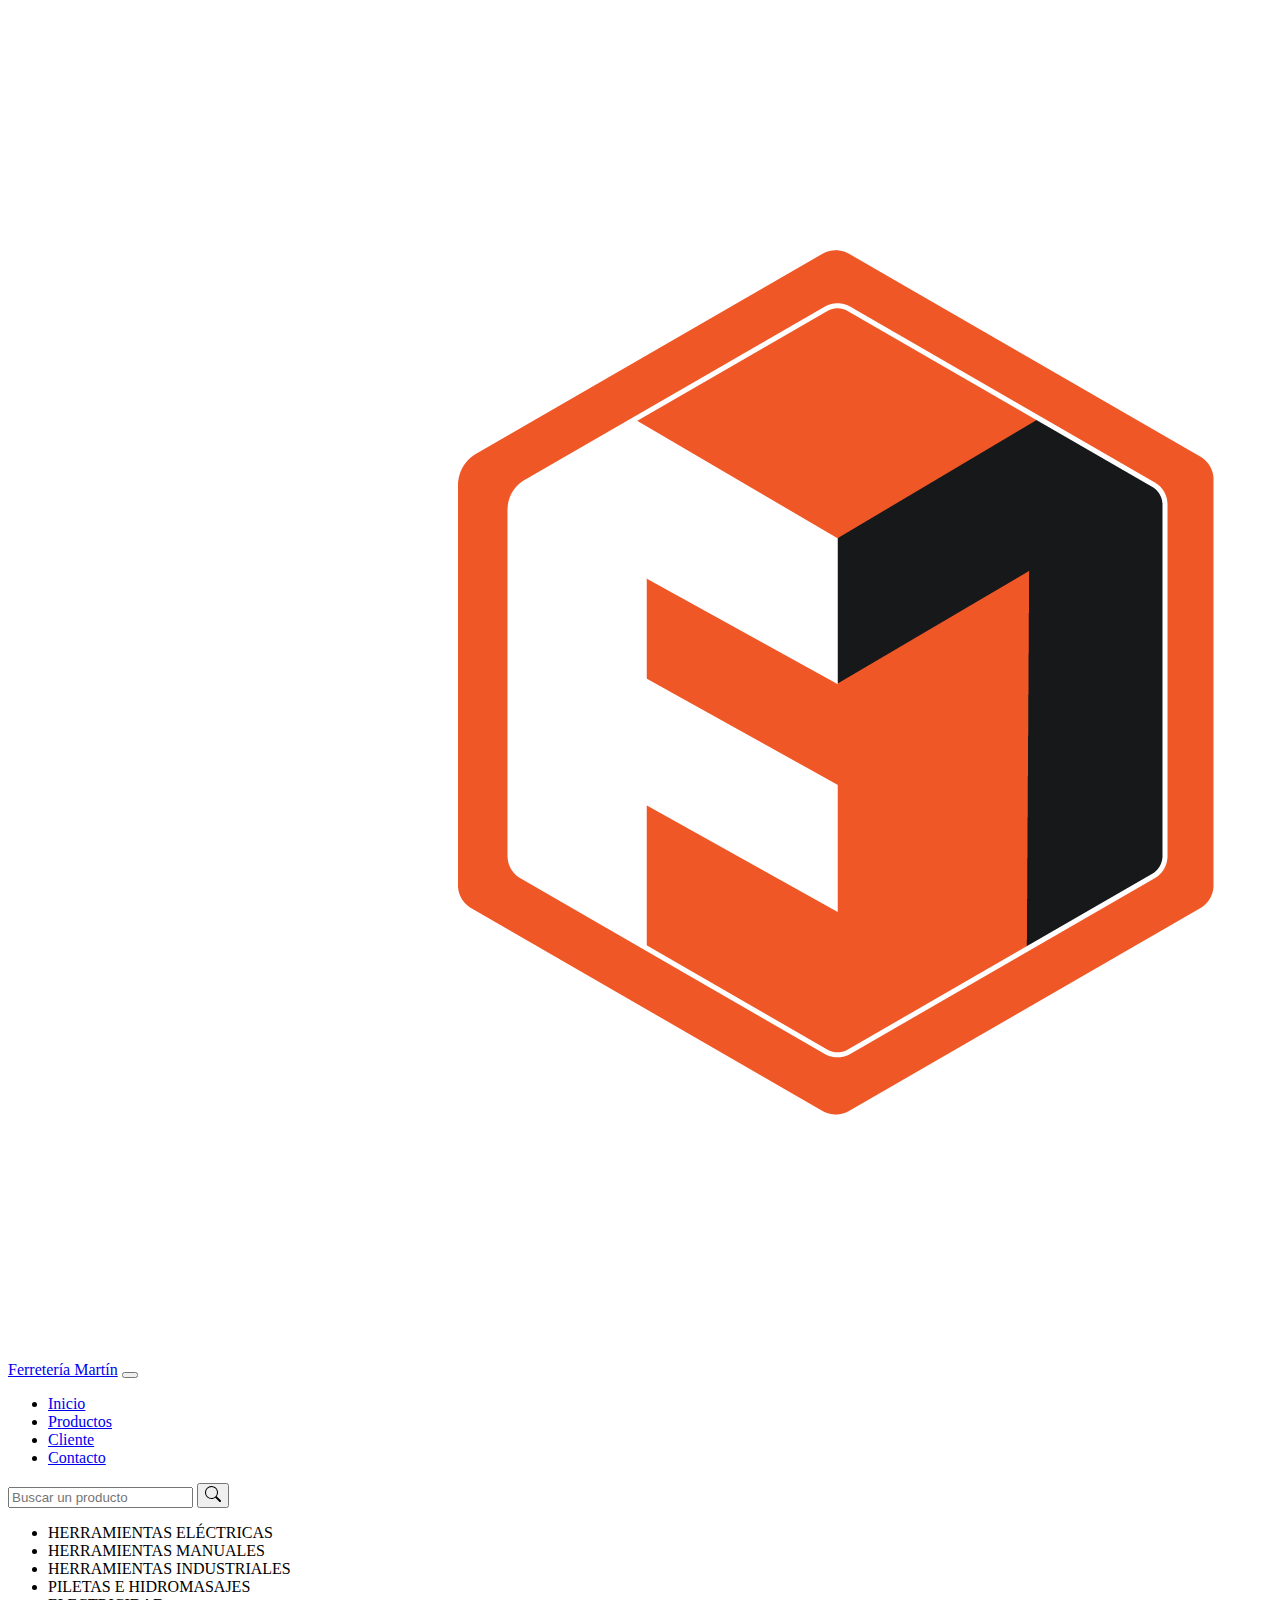
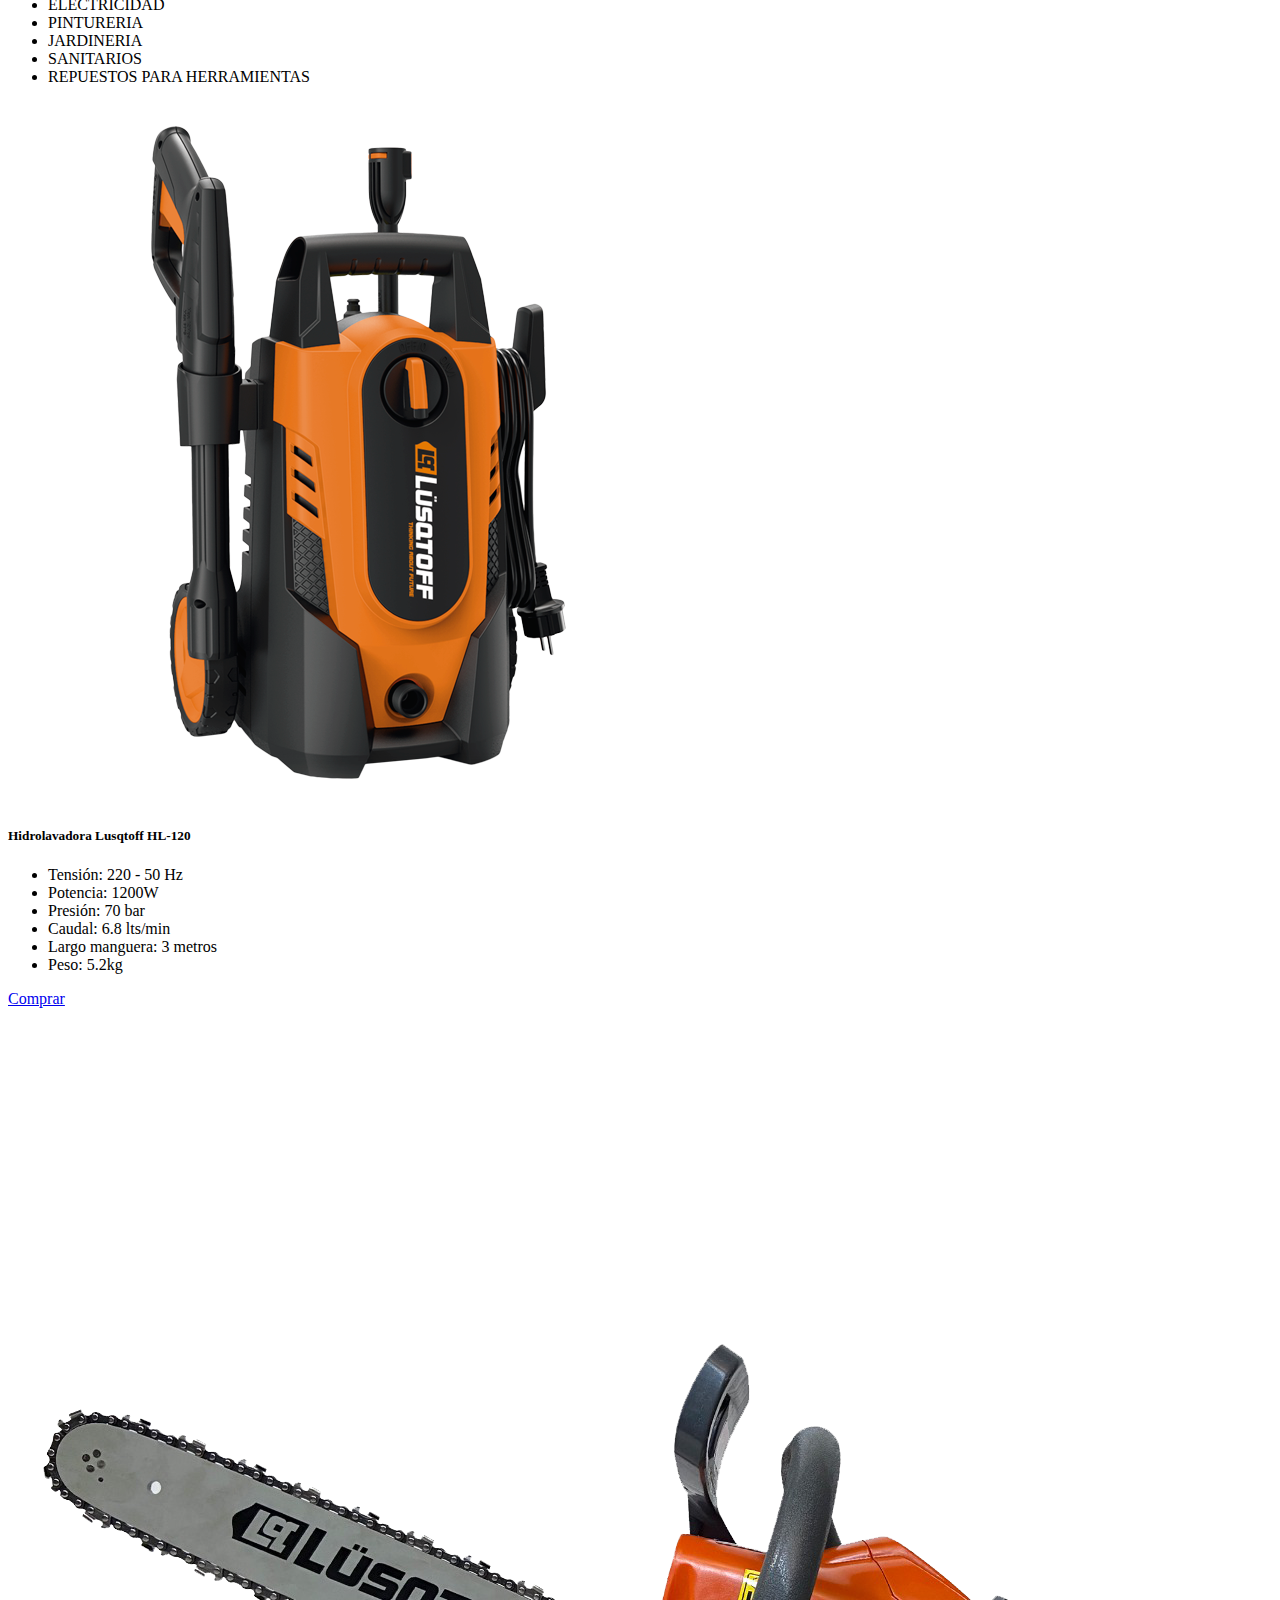
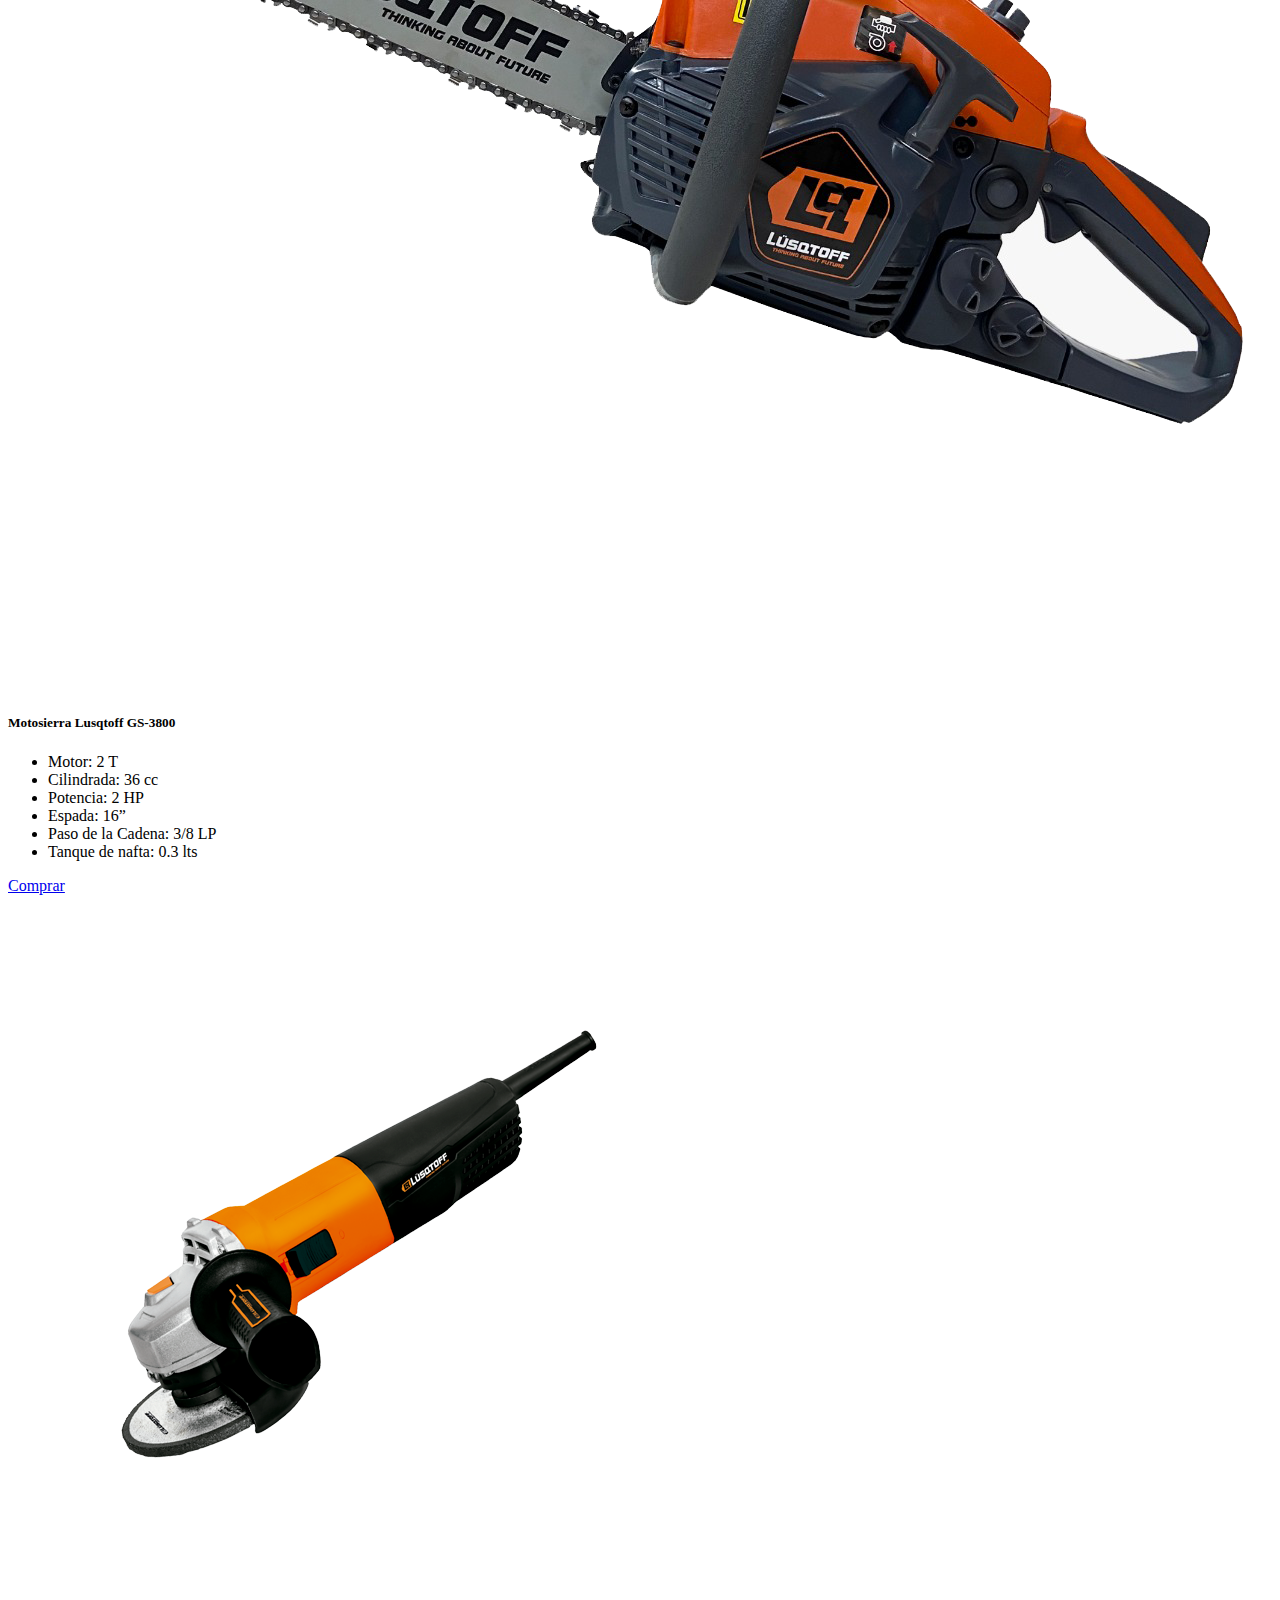
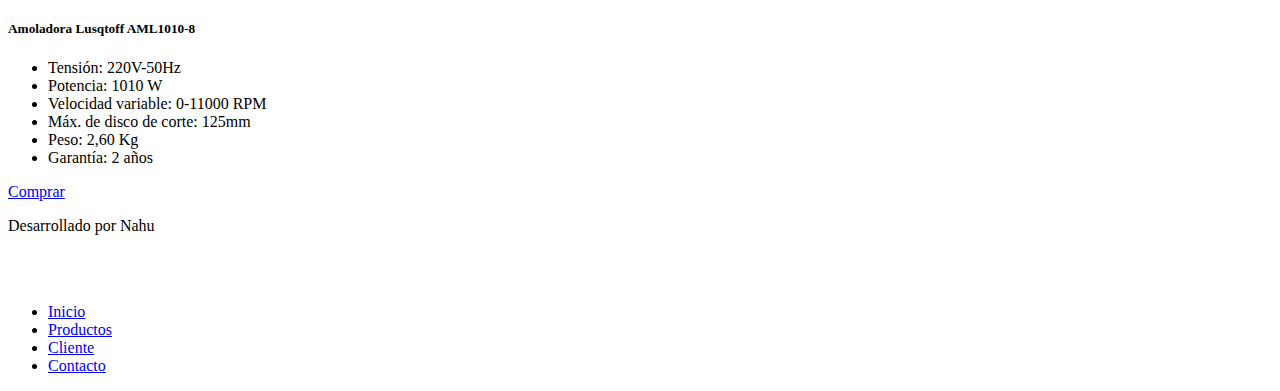
==== productos.html @ a676864e "Primer commit antes de empezar el desafio" ====
<!DOCTYPE html>
<html lang="en">
<head>
    <meta charset="UTF-8">
    <meta http-equiv="X-UA-Compatible" content="IE=edge">
    <meta name="viewport" content="width=device-width, initial-scale=1.0">
    <title> Productos - Ferretería Martín </title>
    <!-- CSS BOOTSTRAP LOCAL -->
    <link rel="stylesheet" href="css/bootstrap.css">
    <!-- CSS PROPIO -->
    <link rel="stylesheet" href="css/style.css">
</head>
<!-- Inicio de body -->
<body>
    <!-- JAVASCRIPT BOOTSTRAP LOCAL -->
    <script src="js/bootstrap.js"></script>
    <header class="container">
        <img src="img/logo.png" class="container" alt="Logo">
    </header>
    <!-- Menu de navegación -->
    <nav class="navbar navbar-dark navbar-expand-lg bg-dark">
        <div class="container-fluid">
          <a class="navbar-brand" href="#">Ferretería Martín</a>
          <button class="navbar-toggler" type="button" data-bs-toggle="collapse" data-bs-target="#navbarSupportedContent" aria-controls="navbarSupportedContent" aria-expanded="false" aria-label="Toggle navigation">
            <span class="navbar-toggler-icon"></span>
          </button>
            <div class="collapse navbar-collapse" id="navbarSupportedContent">
                <ul class="navbar-nav me-auto mb-2 mb-lg-0">
                <li class="nav-item">
                    <a class="nav-link" href="index.html">Inicio</a>
                </li>
                <li class="nav-item">
                    <a class="nav-link" href="productos.html">Productos</a>
                </li>
                <li class="nav-item">
                    <a class="nav-link" href="#">Cliente</a>
                </li>
                <li class="nav-item">
                    <a class="nav-link" href="#">Contacto</a>
                </li>
                </ul>
            <!-- Busqueda en menú -->
                <form class="d-flex" role="search">
                    <input class="form-control me-2" type="search" placeholder="Buscar un producto" aria-label="Search">
                    <button class="btn btn-outline-success" type="submit">
                        <svg xmlns="http://www.w3.org/2000/svg" width="16" height="16" fill="currentColor" class="bi bi-search" viewBox="0 0 16 16">
                            <path d="M11.742 10.344a6.5 6.5 0 1 0-1.397 1.398h-.001c.03.04.062.078.098.115l3.85 3.85a1 1 0 0 0 1.415-1.414l-3.85-3.85a1.007 1.007 0 0 0-.115-.1zM12 6.5a5.5 5.5 0 1 1-11 0 5.5 5.5 0 0 1 11 0z"/>
                        </svg>
                    </button>
                </form>
            </div>
        </div>
    </nav>
    
    <main>
        <!-- Categorias de productos -->
        <section>
            <div class="row bg-light">
                <aside class="col-md-3 bg-dark categoriaAnim">
                    <ul class="navbar-nav">
                        <li class="nav-item text-bg-secondary p-3 liTransicion letras"> HERRAMIENTAS ELÉCTRICAS </li>
                        <li class="nav-item text-bg-secondary p-3 liTransicion"> HERRAMIENTAS MANUALES </li>
                        <li class="nav-item text-bg-secondary p-3 liTransicion"> HERRAMIENTAS INDUSTRIALES </li>
                        <li class="nav-item text-bg-secondary p-3 liTransicion"> PILETAS E HIDROMASAJES </li>
                        <li class="nav-item text-bg-secondary p-3 liTransicion"> ELECTRICIDAD </li>
                        <li class="nav-item text-bg-secondary p-3 liTransicion"> PINTURERIA </li>
                        <li class="nav-item text-bg-secondary p-3 liTransicion"> JARDINERIA </li>
                        <li class="nav-item text-bg-secondary p-3 liTransicion"> SANITARIOS </li>
                        <li class="nav-item text-bg-secondary p-3 liTransicion"> REPUESTOS PARA HERRAMIENTAS </li>
                    </ul>
                </aside>
            <!-- Producto 1 -->
            <article class="col-md-3">
                <div class="card productoAnim text-center" style="width: 18rem;">
                    <img src="img/hidrolavadora.png" class="card-img-top" alt="hidrolavadora">
                    <div class="card-body">
                      <h5 class="card-title">Hidrolavadora Lusqtoff HL-120</h5>
                      <p class="card-text">
                            <ul class="navbar-nav">
                                <li class="nav-item"> Tensión: <span> 220 - 50 Hz</span> </li>
                                <li class="nav-item"> Potencia: <span> 1200W </span> </li>
                                <li class="nav-item"> Presión: <span> 70 bar </span> </li>
                                <li class="nav-item"> Caudal: <span> 6.8 lts/min</span> </li>
                                <li class="nav-item"> Largo manguera: <span>3 metros</span> </li>
                                <li class="nav-item"> Peso: <span> 5.2kg </span> </li>
                            </ul>
                        </p>
                      <a href="#" class="btn btn-primary">Comprar</a>
                    </div>
            </article>
            <!-- Producto 2 -->
            <article class="col-md-3">
                <div class="card productoAnim text-center" style="width: 18rem;">
                <img src="img/motosierra.png" class="card-img-top" alt="motosierra">
                    <div class="card-body">
                    <h5 class="card-title">Motosierra Lusqtoff GS-3800</h5>
                        <p class="card-text">
                            <ul class="navbar-nav" class="caracteristicas">
                                <li class="nav-item"> Motor: <span> 2 T </span></li>
                                <li class="nav-item"> Cilindrada: <span> 36 cc </span></li>
                                <li class="nav-item"> Potencia: <span> 2 HP </span></li>
                                <li class="nav-item"> Espada: <span> 16” </span></li>
                                <li class="nav-item"> Paso de la Cadena: <span> 3/8 LP </span></li>
                                <li class="nav-item"> Tanque de nafta: <span> 0.3 lts </span></li>
                            </ul>
                        </p>
                        <a href="#" class="btn btn-primary">Comprar</a>
                    </div>
                </div>    
            </article>
            <!-- Producto 3 -->
            <article class="col-md-3">
                <div class="card productoAnim" style="width: 18rem;">
                <img src="img/amoladora.png" class="card-img-top" alt="amoladora">
                    <div class="card-body">
                        <h5 class="card-title">Amoladora Lusqtoff AML1010-8 </h5>
                        <p class="card-text">
                            <ul class="navbar-nav" class="caracteristicas">
                                <li class="nav-item"> Tensión: <span> 220V-50Hz </span></li>
                                <li class="nav-item"> Potencia: <span> 1010 W </span></li>
                                <li class="nav-item"> Velocidad variable: <span> 0-11000 RPM </span></li>
                                <li class="nav-item"> Máx. de disco de corte: <span> 125mm </span></li>
                                <li class="nav-item"> Peso: <span> 2,60 Kg </span></li>
                                <li class="nav-item"> Garantía: <span> 2 años </span></li>
                            </ul>
                        </p>
                        <a href="#" class="btn btn-primary">Comprar</a>
                    </div>
            </article>
        </section>
    </main>
   <!-- Pie de página -->
   <div class="container">
    <footer class="d-flex flex-wrap justify-content-between align-items-center py-3 my-4 border-top">
      <p class="col-md-4 mb-0 text-muted"> Desarrollado por Nahu </p>
      <a href="/" class="col-md-4 d-flex align-items-center justify-content-center mb-3 mb-md-0 me-md-auto link-dark text-decoration-none">
        <svg class="bi me-2" width="40" height="32"><use xlink:href="#bootstrap"/></svg>
      </a>
      <ul class="nav col-md-4 justify-content-end">
        <li class="nav-item"><a href="index.html" class="nav-link px-2 text-muted">Inicio</a></li>
        <li class="nav-item"><a href="productos.html" class="nav-link px-2 text-muted">Productos</a></li>
        <li class="nav-item"><a href="#" class="nav-link px-2 text-muted">Cliente</a></li>
        <li class="nav-item"><a href="#" class="nav-link px-2 text-muted">Contacto</a></li>
      </ul>
    </footer>
    <!-- Cierre de pie -->
  </div>
  <!-- Cierre de body -->
</html>
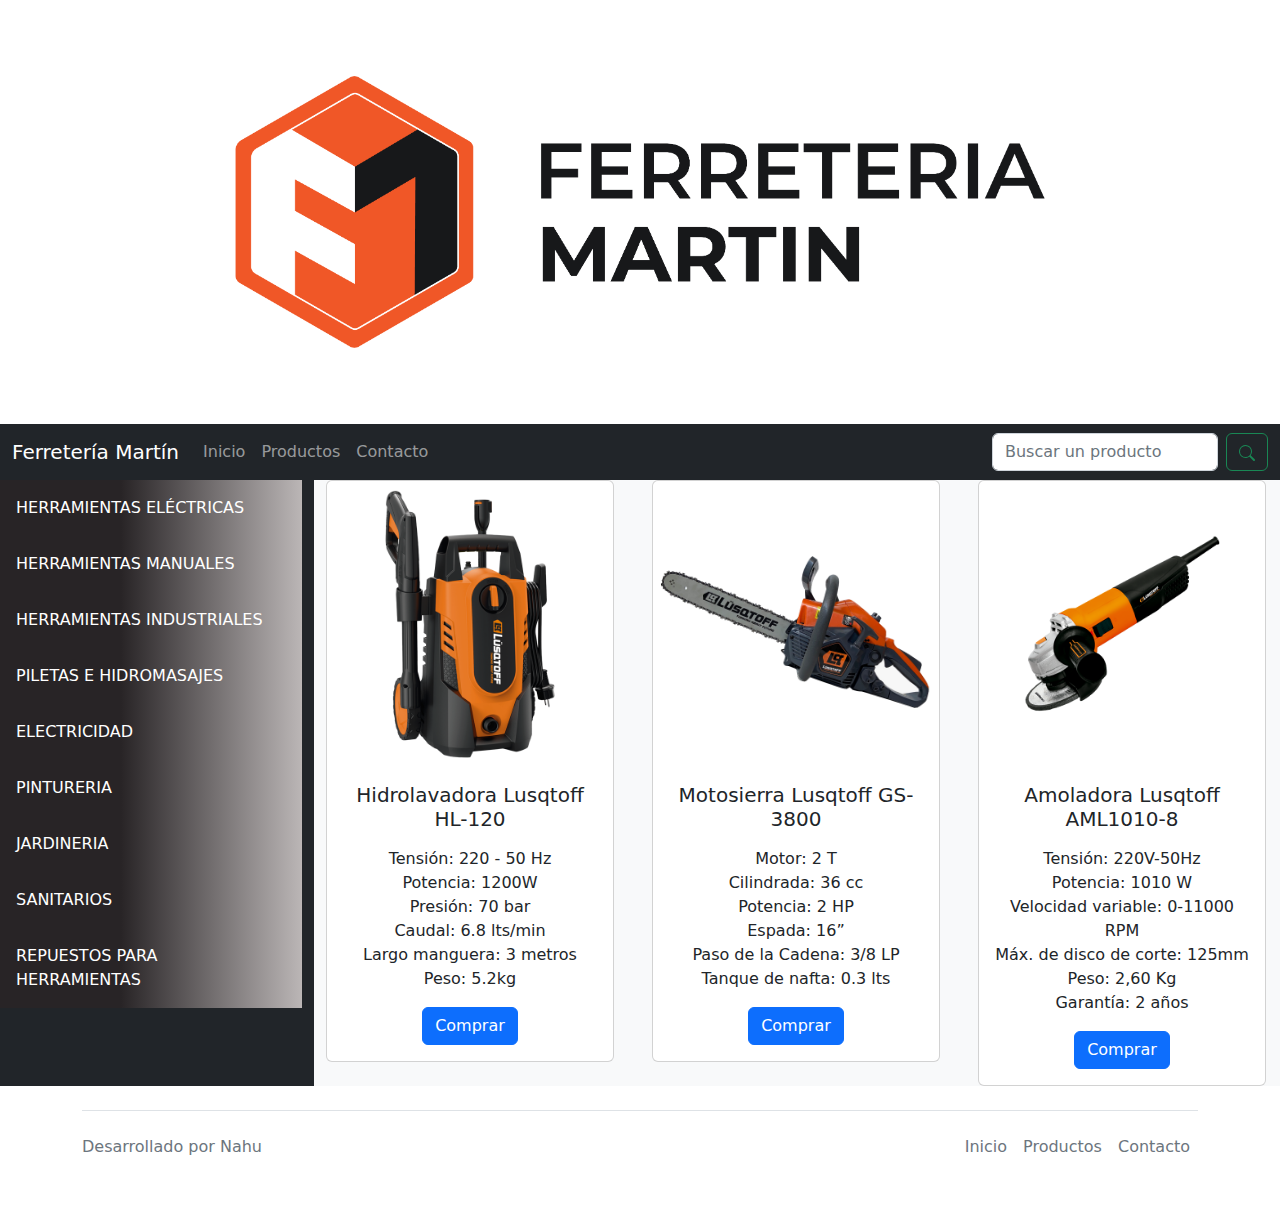
==== commit a0e15377: "Commit con el proyecto ya terminado" ====
--- a/productos.html
+++ b/productos.html
@@ -5,8 +5,10 @@
     <meta http-equiv="X-UA-Compatible" content="IE=edge">
     <meta name="viewport" content="width=device-width, initial-scale=1.0">
     <title> Productos - Ferretería Martín </title>
-    <!-- CSS BOOTSTRAP LOCAL -->
-    <link rel="stylesheet" href="css/bootstrap.css">
+    <!-- KEYWORDS -->
+    <meta name="keywords" content="Ferreteria, Herramientas, Industrial, Ituzaingo, Piletas, Manuales, Electricas, Pinturas">
+    <!-- DESCRIPCION -->
+    <meta name="description" content="Ferreteria Industrial ubicada en Ituzaingó, con más de 40 años en el mercado y más de 10000 ventas realizadas de manera online">
     <!-- CSS PROPIO -->
     <link rel="stylesheet" href="css/style.css">
 </head>
@@ -33,10 +35,7 @@
                     <a class="nav-link" href="productos.html">Productos</a>
                 </li>
                 <li class="nav-item">
-                    <a class="nav-link" href="#">Cliente</a>
-                </li>
-                <li class="nav-item">
-                    <a class="nav-link" href="#">Contacto</a>
+                    <a class="nav-link" href="contacto.html">Contacto</a>
                 </li>
                 </ul>
             <!-- Busqueda en menú -->
@@ -110,7 +109,7 @@
             </article>
             <!-- Producto 3 -->
             <article class="col-md-3">
-                <div class="card productoAnim" style="width: 18rem;">
+                <div class="card productoAnim text-center" style="width: 18rem;">
                 <img src="img/amoladora.png" class="card-img-top" alt="amoladora">
                     <div class="card-body">
                         <h5 class="card-title">Amoladora Lusqtoff AML1010-8 </h5>
@@ -136,11 +135,10 @@
       <a href="/" class="col-md-4 d-flex align-items-center justify-content-center mb-3 mb-md-0 me-md-auto link-dark text-decoration-none">
         <svg class="bi me-2" width="40" height="32"><use xlink:href="#bootstrap"/></svg>
       </a>
-      <ul class="nav col-md-4 justify-content-end">
+      <ul class="nav col-md-3 justify-content-end">
         <li class="nav-item"><a href="index.html" class="nav-link px-2 text-muted">Inicio</a></li>
         <li class="nav-item"><a href="productos.html" class="nav-link px-2 text-muted">Productos</a></li>
-        <li class="nav-item"><a href="#" class="nav-link px-2 text-muted">Cliente</a></li>
-        <li class="nav-item"><a href="#" class="nav-link px-2 text-muted">Contacto</a></li>
+        <li class="nav-item"><a href="contacto.html" class="nav-link px-2 text-muted">Contacto</a></li>
       </ul>
     </footer>
     <!-- Cierre de pie -->
